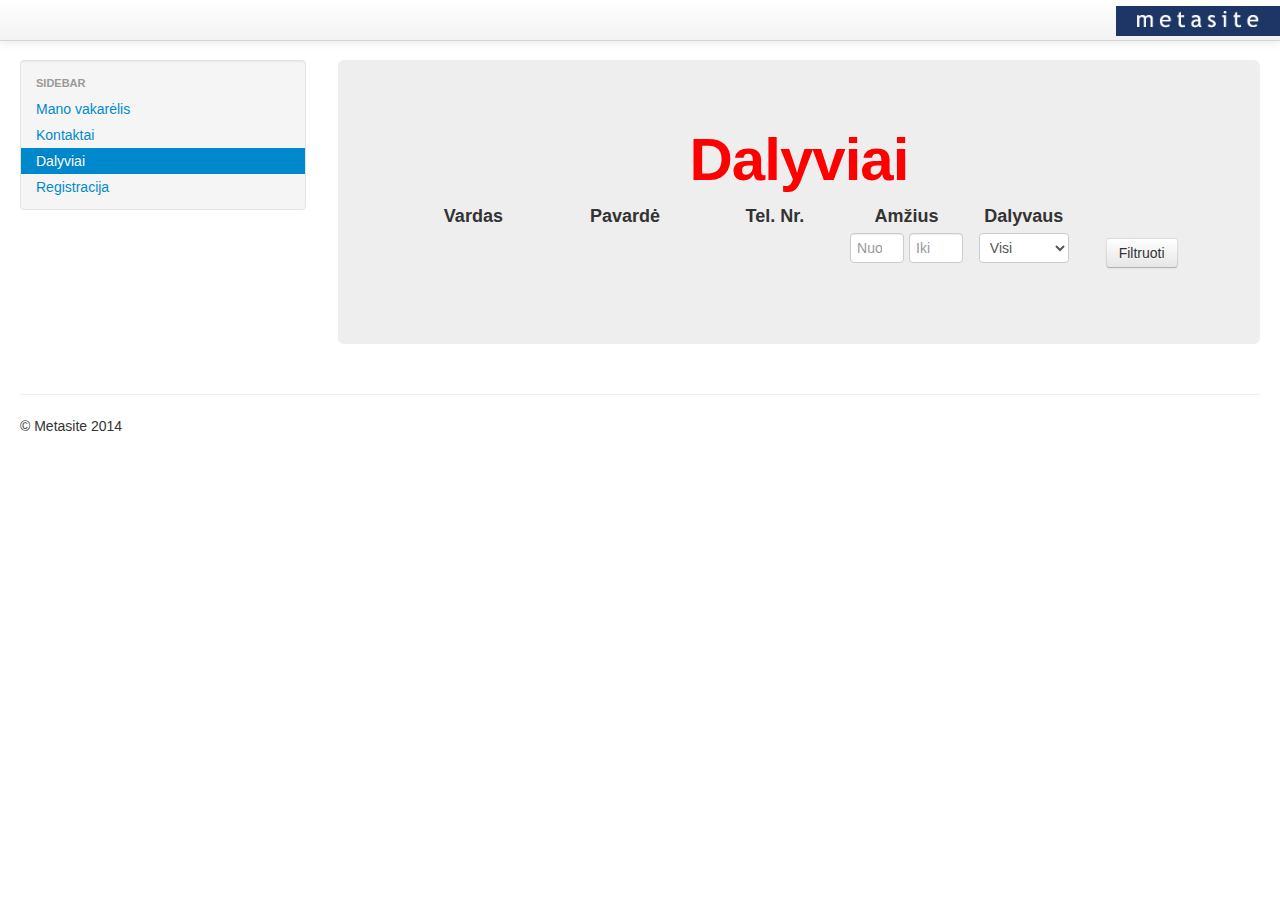
==== dalyviai.html @ 75e59b6f "new master" ====
<!DOCTYPE html>
<html lang="en">
  <head>
    <meta charset="utf-8">
    <title>Tūsas 2015</title>
    <meta name="viewport" content="width=device-width, initial-scale=1.0">
    <meta name="description" content="">
    <meta name="author" content="">

    <link href="css/bootstrap.css" rel="stylesheet">
    <style type="text/css">
      body {
        padding-top: 60px;
        padding-bottom: 40px;
      }
      .sidebar-nav {
        padding: 9px 0;
      }

      @media (max-width: 980px) {
        /* Enable use of floated navbar text */
        .navbar-text.pull-right {
          float: none;
          padding-left: 5px;
          padding-right: 5px;
        }
      }
    </style>
    <link href="css/bootstrap-responsive.css" rel="stylesheet">
    <link href="css/metasite-app.css" rel="stylesheet">

    <!-- HTML5 shim, for IE6-8 support of HTML5 elements -->
    <!--[if lt IE 9]>
      <script src="js/html5shiv.js"></script>
    <![endif]-->
  </head>

  <body>

     <div class="navbar navbar-fixed-top">
      <div class="navbar-inner">
        <div class="navbar-text pull-right">
          <img src="img/metasite.jpg" alt="Metasite" title="Metasite" class="logo">
        </div>
      </div>
    </div>

    <div class="container-fluid">
      <div class="row-fluid">
        <div class="span3">
          <div class="well sidebar-nav">
            <ul class="nav nav-list">
              <li class="nav-header">Sidebar</li>
              <li><a href="index.html">Mano vakarėlis</a></li>
              <li><a href="kontaktai.html">Kontaktai</a></li>
              <li class="active"><a href="dalyviai.html">Dalyviai</a></li>
              <li><a href="registracija.html">Registracija</a></li>
            </ul>
          </div>
        </div>
        <div class="span9">
          <div class="hero-unit text-center">
            <h1>Dalyviai</h1>
            <p>
              <table id="atendies" data-url="database-handler.php">
                <thead>
                <tr>
                  <th>Vardas</th>
                  <th>Pavardė</th>
                  <th>Tel. Nr.</th>
                  <th>Amžius</th>
                  <th>Dalyvaus</th>
                  <th></th>
                </tr>

                  <tr>
                    <td class="wide"></td>
                    <td class="wide"></td>
                    <td class="wide"></td>
                    <td class="narrow">
                      <input type="number" name="age-from" id="age-from" placeholder="Nuo" min="16" max="99">
                      <input type="number" name="age-to" id="age-to" placeholder="Iki" min="16" max="99">
                    </td>
                    <td class="narrow">
                      <select id="attending" name="attending" required>
                        <option value="%">Visi</option>
                        <option value="y">Taip</option>
                        <option value="n">Ne</option>
                        <option value="m">Gal</option>
                      </select>
                    </td>
                    <td class="narrow">
                      <a id="search" class="btn" href="javascript:filter()">Filtruoti</button>
                    </td>
                  </tr>
                </thead>
                <tbody>
                </tbody>
              </table>
            </p>
          </div>
        </div>
      </div>

      <hr>

      <footer>
        <p>&copy; Metasite 2014</p>
      </footer>

    </div>

    <!-- Placed at the end of the document so the pages load faster -->
    <script src="http://code.jquery.com/jquery-1.11.0.min.js"></script>
    <script src="js/bootstrap-transition.js"></script>
    <script src="js/bootstrap-alert.js"></script>
    <script src="js/bootstrap-modal.js"></script>
    <script src="js/bootstrap-dropdown.js"></script>
    <script src="js/bootstrap-scrollspy.js"></script>
    <script src="js/bootstrap-tab.js"></script>
    <script src="js/bootstrap-tooltip.js"></script>
    <script src="js/bootstrap-popover.js"></script>
    <script src="js/bootstrap-button.js"></script>
    <script src="js/bootstrap-collapse.js"></script>
    <script src="js/bootstrap-carousel.js"></script>
    <script src="js/bootstrap-typeahead.js"></script>
    <script type="text/javascript" src="js/metasite-app.js"></script>
    <script type="text/javascript">
      filter();
    </script>
  </body>
</html>
---- css/metasite-app.css ----
.logo {
    vertical-align: middle;
    height: 30px;
}

h1 {
    color: red !important;
}

table td.wide {
    width: 160px;
}

table td.narrow {
    width: 120px;
}

table input {
    width: 40px;
}
table select {
    width: 90px;
}

table #search {
    vertical-align: top !important;
}
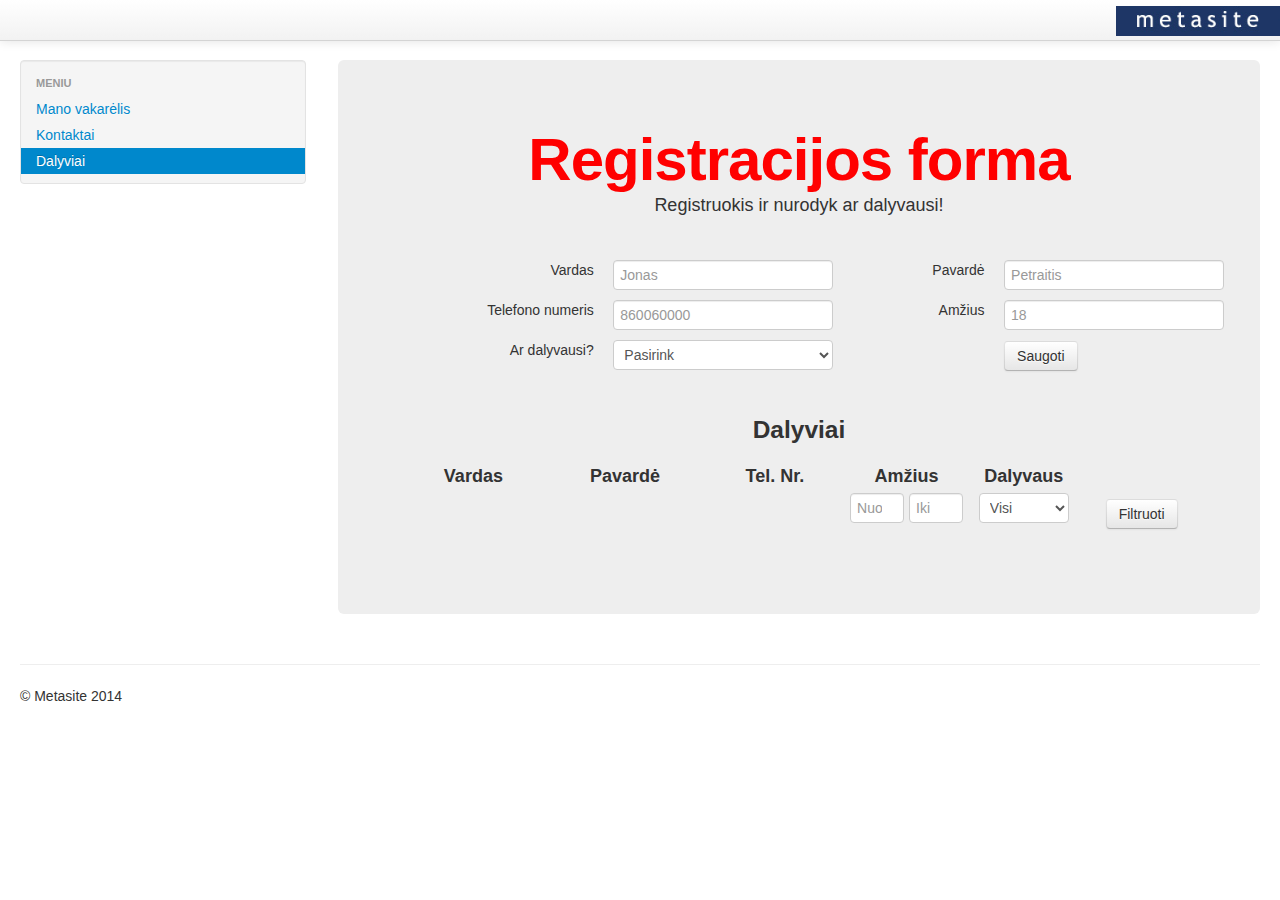
==== commit a98f2884: "small changes for new class" ====
--- a/dalyviai.html
+++ b/dalyviai.html
@@ -2,7 +2,7 @@
 <html lang="en">
   <head>
     <meta charset="utf-8">
-    <title>Tūsas 2015</title>
+    <title>Vakarėlis 2015</title>
     <meta name="viewport" content="width=device-width, initial-scale=1.0">
     <meta name="description" content="">
     <meta name="author" content="">
@@ -50,53 +50,123 @@
         <div class="span3">
           <div class="well sidebar-nav">
             <ul class="nav nav-list">
-              <li class="nav-header">Sidebar</li>
+              <li class="nav-header">Meniu</li>
               <li><a href="index.html">Mano vakarėlis</a></li>
               <li><a href="kontaktai.html">Kontaktai</a></li>
               <li class="active"><a href="dalyviai.html">Dalyviai</a></li>
-              <li><a href="registracija.html">Registracija</a></li>
             </ul>
           </div>
         </div>
         <div class="span9">
-          <div class="hero-unit text-center">
-            <h1>Dalyviai</h1>
+        <div class="hero-unit text-center">
+            <h1>Registracijos forma</h1>
             <p>
-              <table id="atendies" data-url="database-handler.php">
-                <thead>
-                <tr>
-                  <th>Vardas</th>
-                  <th>Pavardė</th>
-                  <th>Tel. Nr.</th>
-                  <th>Amžius</th>
-                  <th>Dalyvaus</th>
-                  <th></th>
-                </tr>
-
+              Registruokis ir nurodyk ar dalyvausi!
+            </p>
+            <div class="container-fluid">
+              <div class="row-fluid">
+                <div class="span3">
+                </div>
+                <div class="span6 text-left" id="notification-container">
+                  <small></small>
+                </div>
+              </div>
+              <form action="/database-handler.php" method="post" id="participation-form">
+                <div class="row-fluid">
+                  <div class="span3 text-right">
+                    <label for="name">Vardas</label>
+                  </div>
+                  <div class="span3 text-left">
+                    <input id="name" name="name" placeholder="Jonas" type="text" required>
+                  </div>
+                  <div class="span3 text-right">
+                    <label for="surname">Pavardė</label>
+                  </div>
+                  <div class="span3 text-left">
+                    <input id="surname" name="surname" placeholder="Petraitis" type="text" required>
+                  </div>
+                </div>
+                <div class="row-fluid">
+                </div>
+                <div class="row-fluid">
+                  <div class="span3 text-right">
+                    <label for="phone">Telefono numeris</label>
+                  </div>
+                  <div class="span3 text-left">
+                    <input id="phone" name="phone" placeholder="860060000" type="tel" pattern="(\+370|8|00370)[0-9]{8}" required>
+                  </div>
+                  <div class="span3 text-right">
+                    <label for="age">Amžius</label>
+                  </div>
+                  <div class="span3 text-left">
+                    <input id="age" name="age" placeholder="18" type="number" min="16" required>
+                  </div>
+                </div>
+                <div class="row-fluid">
+                </div>
+                <div class="row-fluid">
+                  <div class="span3 text-right">
+                    <label for="attending">Ar dalyvausi?</label>
+                  </div>
+                  <div class="span3 text-left">
+                    <select id="attending" name="attending" required>
+                      <option value="" disabled selected>Pasirink</option>
+                      <option value="y">Paliubomu</option>
+                      <option value="n">Niet</option>
+                      <option value="m">Niznaju</option>
+                    </select>
+                  </div>
+                  <div class="span3 text-right">
+                  </div>
+                  <div class="span3 text-left">
+                    <input type="submit" class="btn" value="Saugoti">
+                  </div>
+                </div>
+                <div class="row-fluid">
+                </div>
+              </form>
+            </div>
+            <h3>Dalyviai</h3>
+            <p>
+              <form action="/database-handler.php" method="get" id="filter-form">
+                <table id="atendies" data-url="database-handler.php">
+                  <thead>
                   <tr>
-                    <td class="wide"></td>
-                    <td class="wide"></td>
-                    <td class="wide"></td>
-                    <td class="narrow">
-                      <input type="number" name="age-from" id="age-from" placeholder="Nuo" min="16" max="99">
-                      <input type="number" name="age-to" id="age-to" placeholder="Iki" min="16" max="99">
-                    </td>
-                    <td class="narrow">
-                      <select id="attending" name="attending" required>
-                        <option value="%">Visi</option>
-                        <option value="y">Taip</option>
-                        <option value="n">Ne</option>
-                        <option value="m">Gal</option>
-                      </select>
-                    </td>
-                    <td class="narrow">
-                      <a id="search" class="btn" href="javascript:filter()">Filtruoti</button>
-                    </td>
+                    <th>Vardas</th>
+                    <th>Pavardė</th>
+                    <th>Tel. Nr.</th>
+                    <th>Amžius</th>
+                    <th>Dalyvaus</th>
+                    <th></th>
                   </tr>
-                </thead>
-                <tbody>
-                </tbody>
-              </table>
+
+                    <tr>
+                      <td class="wide"></td>
+                      <td class="wide"></td>
+                      <td class="wide"></td>
+                      <td class="narrow">
+                        <input type="number" name="age-from" id="age-from" placeholder="Nuo" min="16" max="99">
+                        <input type="number" name="age-to" id="age-to" placeholder="Iki" min="16" max="99">
+                      </td>
+                      <td class="narrow">
+                        <select id="attending" name="attending" required>
+                          <option value="%">Visi</option>
+                          <option value="y">Taip</option>
+                          <option value="n">Ne</option>
+                          <option value="m">Gal</option>
+                        </select>
+                      </td>
+                      <td class="narrow">
+                        <input type="submit" value="Filtruoti" class="btn">
+                        <input type="hidden" value="3" name="limit">
+                      </td>
+                    </tr>
+                  </thead>
+                  <tbody>
+                  </tbody>
+                </table>
+                <div id="paging"></div>
+              </form>
             </p>
           </div>
         </div>
@@ -111,7 +181,7 @@
     </div>
 
     <!-- Placed at the end of the document so the pages load faster -->
-    <script src="http://code.jquery.com/jquery-1.11.0.min.js"></script>
+    <script src="js/jquery-1.11.0.min.js"></script>
     <script src="js/bootstrap-transition.js"></script>
     <script src="js/bootstrap-alert.js"></script>
     <script src="js/bootstrap-modal.js"></script>
--- a/css/metasite-app.css
+++ b/css/metasite-app.css
@@ -25,3 +25,10 @@
 table #search {
     vertical-align: top !important;
 }
+
+#paging span, #paging a {
+    padding: 0.5em;
+}
+#paging a.active {
+    text-decoration: underline;
+}
